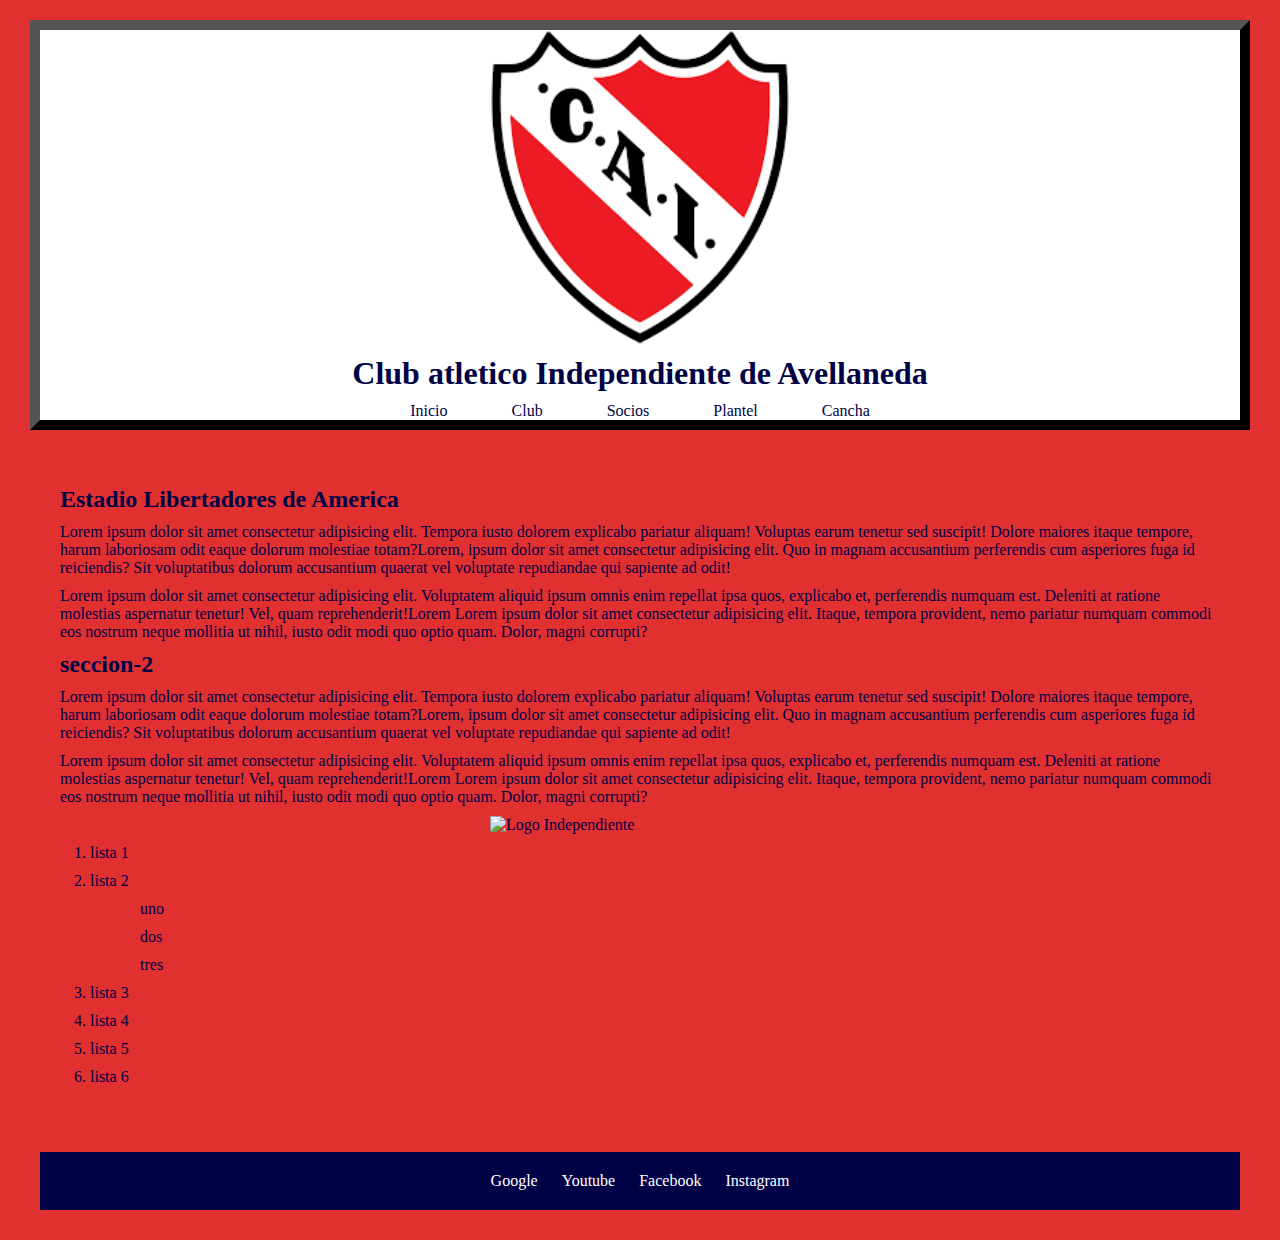
==== pages/cancha.html @ b82a3fad "se agregaron los archivos al proyecto" ====
<!DOCTYPE html>
<html lang="en">
<head>
    <meta charset="UTF-8">
    <meta name="viewport" content="width=device-width, initial-scale=1.0">
    <title>CAI Independiente</title>
    <link rel="shortcut icon" href="../clase1/img/Logo1.png" type="image/x-icon">
    <link rel="stylesheet" href="../css/main.css">
</head>
<body>
    <header class="encabezado">
        <img src="../img/Logo1.png" alt="Independiente">
        <h1 class="titulo-principal">Club atletico Independiente de Avellaneda</h1>
        <a href="../index.html">Inicio</a>
        <a href="../pages/club.html">Club</a>
        <a href="../pages/socios.html">Socios</a>
        <a href="../pages/plantel.html">Plantel</a>
        <a href="../pages/cancha.html">Cancha</a>
    </header>
    <br><br>
    <Main>
        <nav>
            <section id="seccion-1">
                <h2>Estadio Libertadores de America</h2>
                <p>Lorem ipsum dolor sit amet consectetur adipisicing elit. Tempora iusto dolorem explicabo pariatur aliquam! Voluptas earum tenetur sed suscipit! Dolore maiores itaque tempore, harum laboriosam odit eaque dolorum molestiae totam?Lorem, ipsum dolor sit amet consectetur adipisicing elit. Quo in magnam accusantium perferendis cum asperiores fuga id reiciendis? Sit voluptatibus dolorum accusantium quaerat vel voluptate repudiandae qui sapiente ad odit!</p>
                <p>Lorem ipsum dolor sit amet consectetur adipisicing elit. Voluptatem aliquid ipsum omnis enim repellat ipsa quos, explicabo et, perferendis numquam est. Deleniti at ratione molestias aspernatur tenetur! Vel, quam reprehenderit!Lorem Lorem ipsum dolor sit amet consectetur adipisicing elit. Itaque, tempora provident, nemo pariatur numquam commodi eos nostrum neque mollitia ut nihil, iusto odit modi quo optio quam. Dolor, magni corrupti?</p>
            </section>
        </nav>
        <nav>
            <section id="seccion-2">
                <h2>seccion-2</h2>
                <p>Lorem ipsum dolor sit amet consectetur adipisicing elit. Tempora iusto dolorem explicabo pariatur aliquam! Voluptas earum tenetur sed suscipit! Dolore maiores itaque tempore, harum laboriosam odit eaque dolorum molestiae totam?Lorem, ipsum dolor sit amet consectetur adipisicing elit. Quo in magnam accusantium perferendis cum asperiores fuga id reiciendis? Sit voluptatibus dolorum accusantium quaerat vel voluptate repudiandae qui sapiente ad odit!</p>
                <p>Lorem ipsum dolor sit amet consectetur adipisicing elit. Voluptatem aliquid ipsum omnis enim repellat ipsa quos, explicabo et, perferendis numquam est. Deleniti at ratione molestias aspernatur tenetur! Vel, quam reprehenderit!Lorem Lorem ipsum dolor sit amet consectetur adipisicing elit. Itaque, tempora provident, nemo pariatur numquam commodi eos nostrum neque mollitia ut nihil, iusto odit modi quo optio quam. Dolor, magni corrupti?</p>
            </section>
        </nav>
        <div>
            <img src="../clase1/img/Logo.jpeg" alt="Logo Independiente">
        </div>
        <ol>
            <li>lista 1</li>
            <li>lista 2
                <ul>uno</ul>
                <ul>dos</ul>
                <ul>tres</ul>
            </li>
            <li>lista 3</li>
            <li>lista 4</li>
            <li>lista 5</li>
            <li>lista 6</li>
        </ol>
    </Main>
    <br><br>
    <footer class="pie-pagina">
        <a href="https://www.google.com" target="_blank">Google</a>
        <a href="https://www.Youtube.com" target="_blank">Youtube</a>
        <a href="https://www.Facebook.com" target="_blank">Facebook</a>
        <a href="https://www.Instagram.com" target="_blank">Instagram</a>
    </footer>
</body>
</html>
---- css/main.css ----
*{
    margin: 10px;
    background-color: rgb(224, 48, 48);
    color: rgb(1, 1, 70);
}

.encabezado{
    border: 10px;
    border-style:outset;
    border-color: black;
    background-color: white;
    text-align: center;
    text-decoration: none;
    font-family:Georgia, 'Times New Roman', Times, serif;
    display: block;
}

.titulo-principal{
    background-color: white;
    text-decoration:solid;
}

header a{
    text-decoration: none;
    background-color: white;
    padding: 0px;
    margin: 30px;

}
main{
    text-align: left;
}
img{
    display: block;
    margin: auto;
    padding: auto;
    width: 300px;
}

footer{
    padding: 20px;
    margin: 20px;
    text-align: center;
    background-color: rgb(1, 1,70);
}

footer a{
    color: white;
    text-decoration: none;
    background-color: rgb(1, 1,70);
}
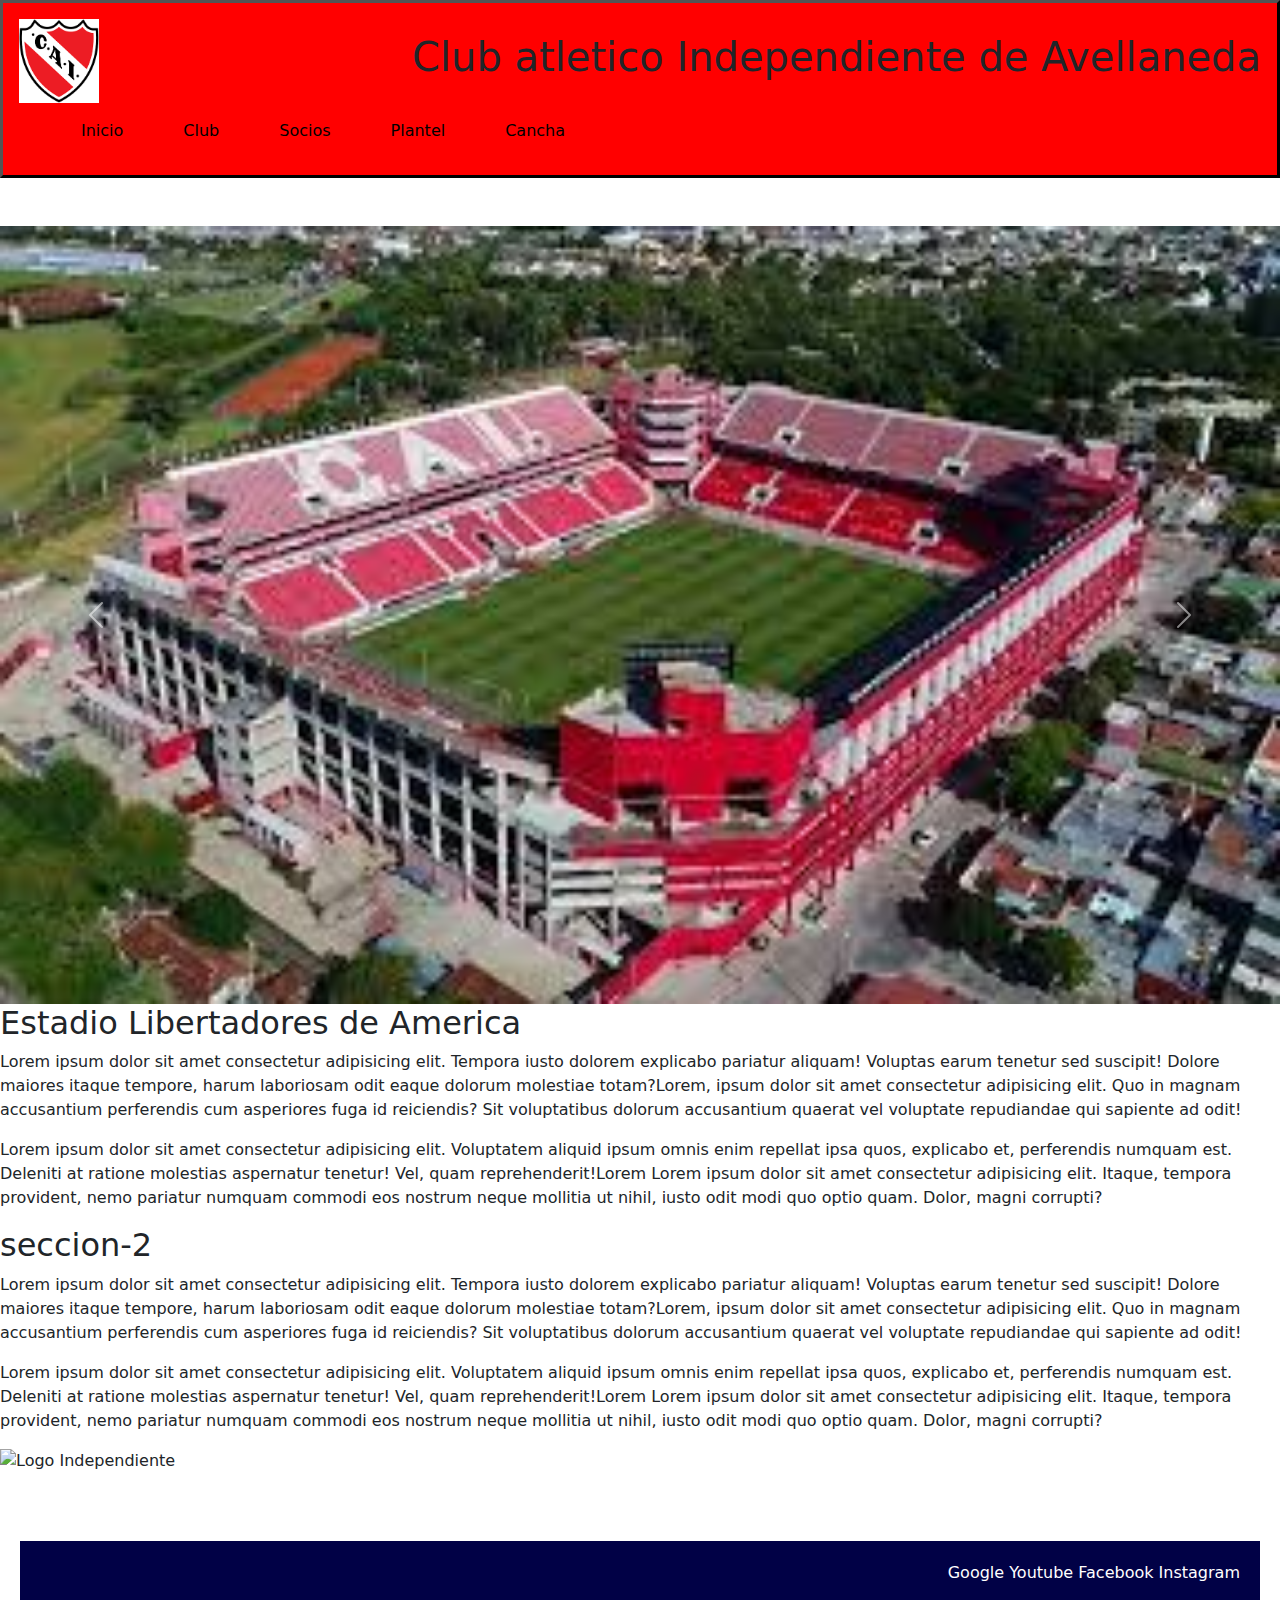
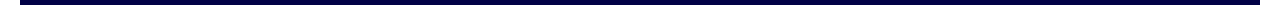
==== commit f4d54705: "se agregaron imagenes y se cambio el menu principal" ====
--- a/pages/cancha.html
+++ b/pages/cancha.html
@@ -1,24 +1,48 @@
 <!DOCTYPE html>
 <html lang="en">
-<head>
+  <head>
     <meta charset="UTF-8">
     <meta name="viewport" content="width=device-width, initial-scale=1.0">
     <title>CAI Independiente</title>
     <link rel="shortcut icon" href="../clase1/img/Logo1.png" type="image/x-icon">
     <link rel="stylesheet" href="../css/main.css">
+    <link href="https://cdn.jsdelivr.net/npm/bootstrap@5.3.3/dist/css/bootstrap.min.css" rel="stylesheet" integrity="sha384-QWTKZyjpPEjISv5WaRU9OFeRpok6YctnYmDr5pNlyT2bRjXh0JMhjY6hW+ALEwIH" crossorigin="anonymous">
 </head>
 <body>
-    <header class="encabezado">
-        <img src="../img/Logo1.png" alt="Independiente">
-        <h1 class="titulo-principal">Club atletico Independiente de Avellaneda</h1>
-        <a href="../index.html">Inicio</a>
-        <a href="../pages/club.html">Club</a>
-        <a href="../pages/socios.html">Socios</a>
-        <a href="../pages/plantel.html">Plantel</a>
-        <a href="../pages/cancha.html">Cancha</a>
-    </header>
+  <header class="encabezado">
+    <img class="logo" src="../img/Logo1.png" alt="Independiente">
+    <h1 class="titulo-principal">Club atletico Independiente de Avellaneda</h1>
+    <ul class="lista-principal">
+        <li><a href="../index.html">Inicio</a></li>
+        <li><a href="./club.html">Club</a></li>
+        <li><a href="./socios.html">Socios</a></li>
+        <li><a href="./plantel.html">Plantel</a></li>
+        <li><a href="./cancha.html">Cancha</a></li>
+    </ul>
+</header>
     <br><br>
     <Main>
+        <div id="carouselExample" class="carousel slide">
+                <div class="carousel-inner">
+                  <div class="carousel-item active">
+                    <img src="../img/Estadio.jpeg" class="d-block w-100" alt="estadio1">
+                  </div>
+                  <div class="carousel-item">
+                    <img src="../img/Estadio1.jpg" class="d-block w-100" alt="estadio2">
+                  </div>
+                  <div class="carousel-item">
+                    <img src="../img/Estadio2.png" class="d-block w-100" alt="estadio3">
+                  </div>
+                </div>
+                <button class="carousel-control-prev" type="button" data-bs-target="#carouselExample" data-bs-slide="prev">
+                  <span class="carousel-control-prev-icon" aria-hidden="true"></span>
+                  <span class="visually-hidden">Previous</span>
+                </button>
+                <button class="carousel-control-next" type="button" data-bs-target="#carouselExample" data-bs-slide="next">
+                  <span class="carousel-control-next-icon" aria-hidden="true"></span>
+                  <span class="visually-hidden">Next</span>
+                </button>
+        </div>
         <nav>
             <section id="seccion-1">
                 <h2>Estadio Libertadores de America</h2>
@@ -36,18 +60,6 @@
         <div>
             <img src="../clase1/img/Logo.jpeg" alt="Logo Independiente">
         </div>
-        <ol>
-            <li>lista 1</li>
-            <li>lista 2
-                <ul>uno</ul>
-                <ul>dos</ul>
-                <ul>tres</ul>
-            </li>
-            <li>lista 3</li>
-            <li>lista 4</li>
-            <li>lista 5</li>
-            <li>lista 6</li>
-        </ol>
     </Main>
     <br><br>
     <footer class="pie-pagina">
@@ -56,5 +68,6 @@
         <a href="https://www.Facebook.com" target="_blank">Facebook</a>
         <a href="https://www.Instagram.com" target="_blank">Instagram</a>
     </footer>
+    <script src="https://cdn.jsdelivr.net/npm/bootstrap@5.3.3/dist/js/bootstrap.bundle.min.js" integrity="sha384-YvpcrYf0tY3lHB60NNkmXc5s9fDVZLESaAA55NDzOxhy9GkcIdslK1eN7N6jIeHz" crossorigin="anonymous"></script>
 </body>
 </html>--- a/css/main.css
+++ b/css/main.css
@@ -1,11 +1,13 @@
 *{
-    margin: 10px;
-    background-color: rgb(224, 48, 48);
-    color: rgb(1, 1, 70);
+    margin: 0;
+    padding: 0;
+    box-sizing: border-box;
 }
 
+
+
 .encabezado{
-    border: 10px;
+    /*border: 10px;
     border-style:outset;
     border-color: black;
     background-color: white;
@@ -13,35 +15,45 @@
     text-decoration: none;
     font-family:Georgia, 'Times New Roman', Times, serif;
     display: block;
+*/
+
+    padding: 1rem;
+    border-style:outset;
+    border-color: black;
+    background-color: red;
+    display: flex;
+    align-items: center;
+    justify-content: space-between;
+    flex-wrap: wrap;
+    gap: 1rem;
 }
 
-.titulo-principal{
-    background-color: white;
-    text-decoration:solid;
+.logo{
+    width: 5rem;
+    background-color: red;
+}
+
+.lista-principal{
+    list-style-type: none;
+    display: flex;
+    background-color: red;
 }
 
 header a{
     text-decoration: none;
-    background-color: white;
+    color: black;
+    background-color: red;
     padding: 0px;
     margin: 30px;
 
-}
-main{
-    text-align: left;
-}
-img{
-    display: block;
-    margin: auto;
-    padding: auto;
-    width: 300px;
 }
 
 footer{
     padding: 20px;
     margin: 20px;
-    text-align: center;
+    text-align: end;
     background-color: rgb(1, 1,70);
+    border: 4rem;
 }
 
 footer a{
@@ -50,3 +62,34 @@
     background-color: rgb(1, 1,70);
 }
 
+.atajan{
+    width: 5rem;
+    display: flex;
+    flex-direction: row;
+    flex-wrap: nowrap;
+    gap: 1rem;
+}
+
+.defensores{
+    width: 300px;
+    display: flex;
+    flex-direction: row;
+    flex-wrap: nowrap;
+    gap: 1rem;
+}
+
+.medio-campo{
+    width: 300px;
+    display: flex;
+    flex-direction: row;
+    flex-wrap: nowrap;
+    gap: 1rem;
+}
+
+.delantera{
+    width: 300px;
+    display: flex;
+    flex-direction: row;
+    flex-wrap: nowrap;
+    gap: 1rem;
+}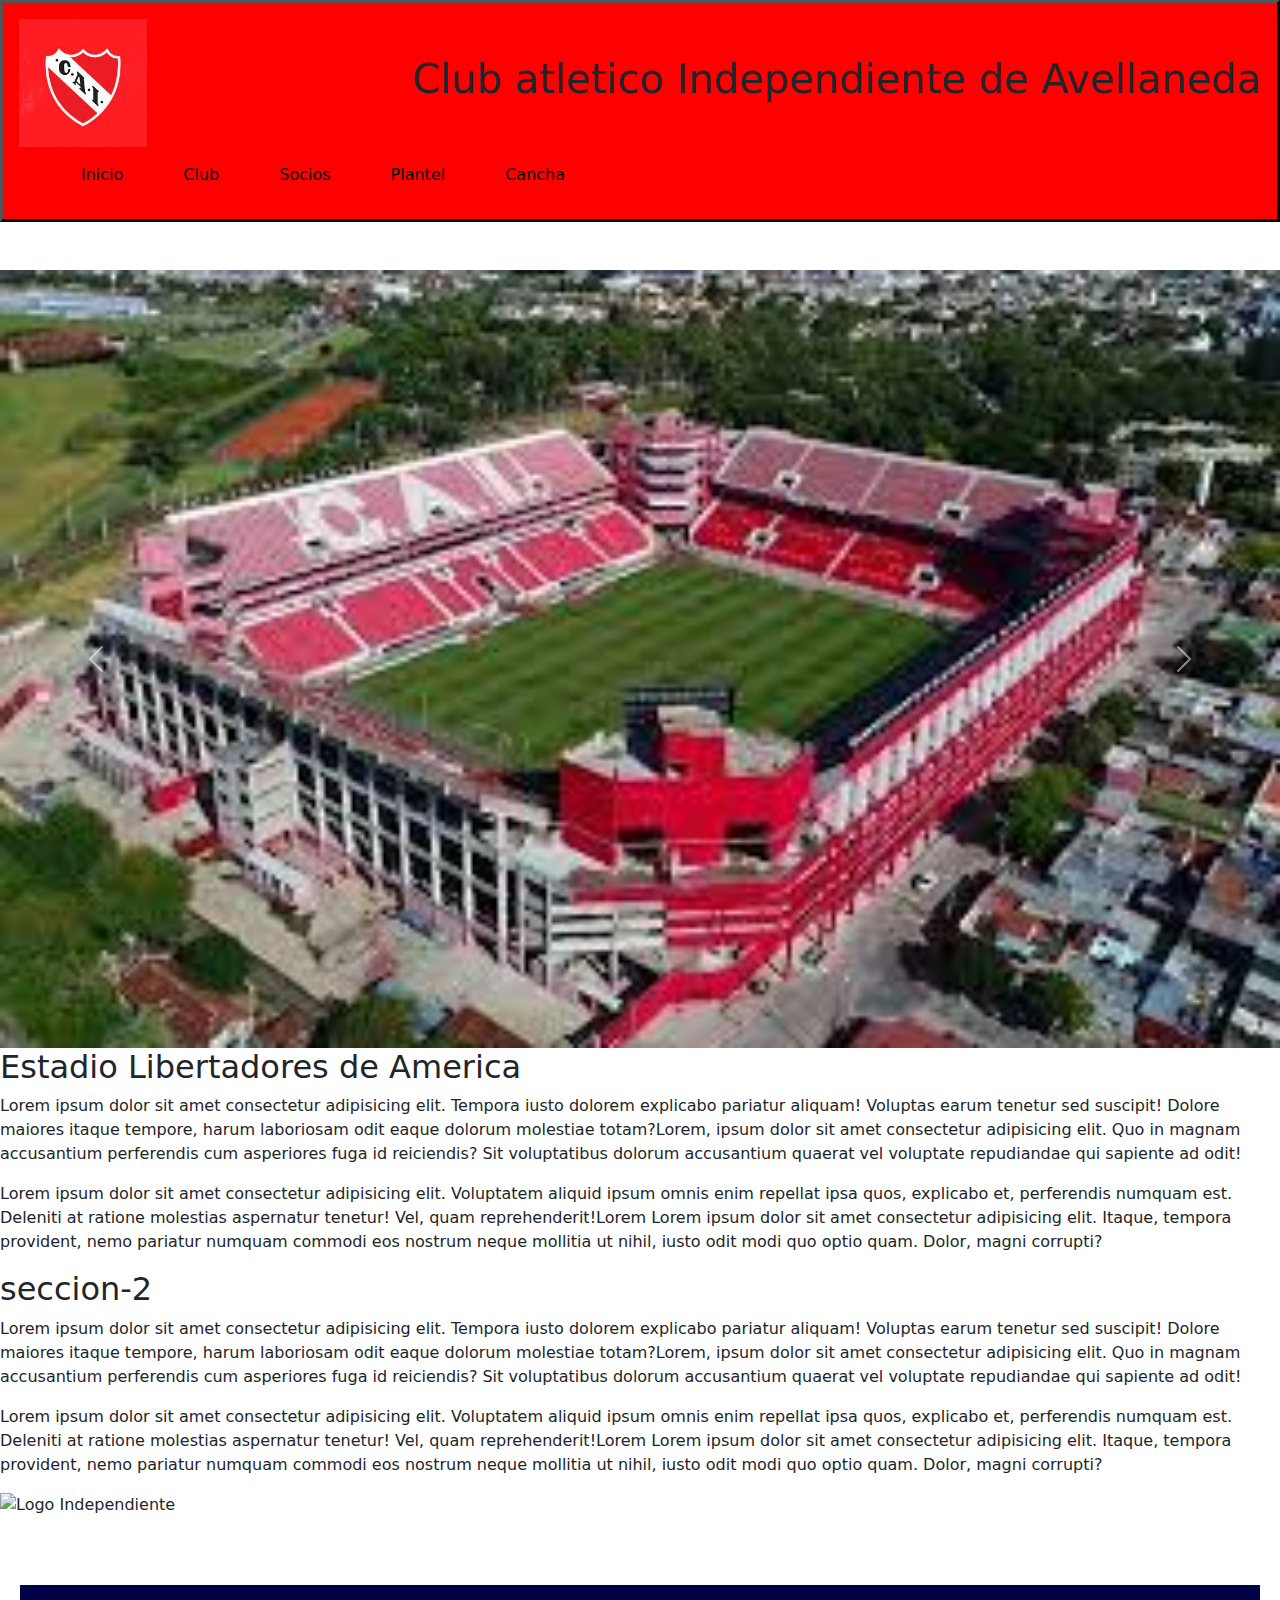
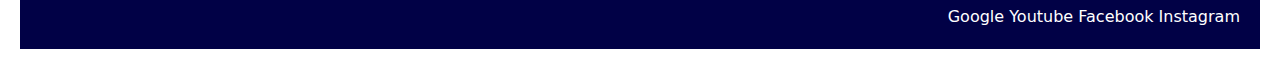
==== commit d355c079: "se modifico el menu principal y se agregaron imagenes" ====
--- a/pages/cancha.html
+++ b/pages/cancha.html
@@ -4,13 +4,13 @@
     <meta charset="UTF-8">
     <meta name="viewport" content="width=device-width, initial-scale=1.0">
     <title>CAI Independiente</title>
-    <link rel="shortcut icon" href="../clase1/img/Logo1.png" type="image/x-icon">
+    <link rel="shortcut icon" href="../img/Logo1.png" type="image/x-icon">
     <link rel="stylesheet" href="../css/main.css">
     <link href="https://cdn.jsdelivr.net/npm/bootstrap@5.3.3/dist/css/bootstrap.min.css" rel="stylesheet" integrity="sha384-QWTKZyjpPEjISv5WaRU9OFeRpok6YctnYmDr5pNlyT2bRjXh0JMhjY6hW+ALEwIH" crossorigin="anonymous">
 </head>
 <body>
   <header class="encabezado">
-    <img class="logo" src="../img/Logo1.png" alt="Independiente">
+    <img class="logo" src="../img/Logo.jpeg" alt="Independiente">
     <h1 class="titulo-principal">Club atletico Independiente de Avellaneda</h1>
     <ul class="lista-principal">
         <li><a href="../index.html">Inicio</a></li>
--- a/css/main.css
+++ b/css/main.css
@@ -3,8 +3,6 @@
     padding: 0;
     box-sizing: border-box;
 }
-
-
 
 .encabezado{
     /*border: 10px;
@@ -16,7 +14,6 @@
     font-family:Georgia, 'Times New Roman', Times, serif;
     display: block;
 */
-
     padding: 1rem;
     border-style:outset;
     border-color: black;
@@ -29,7 +26,7 @@
 }
 
 .logo{
-    width: 5rem;
+    width: 8rem;
     background-color: red;
 }
 
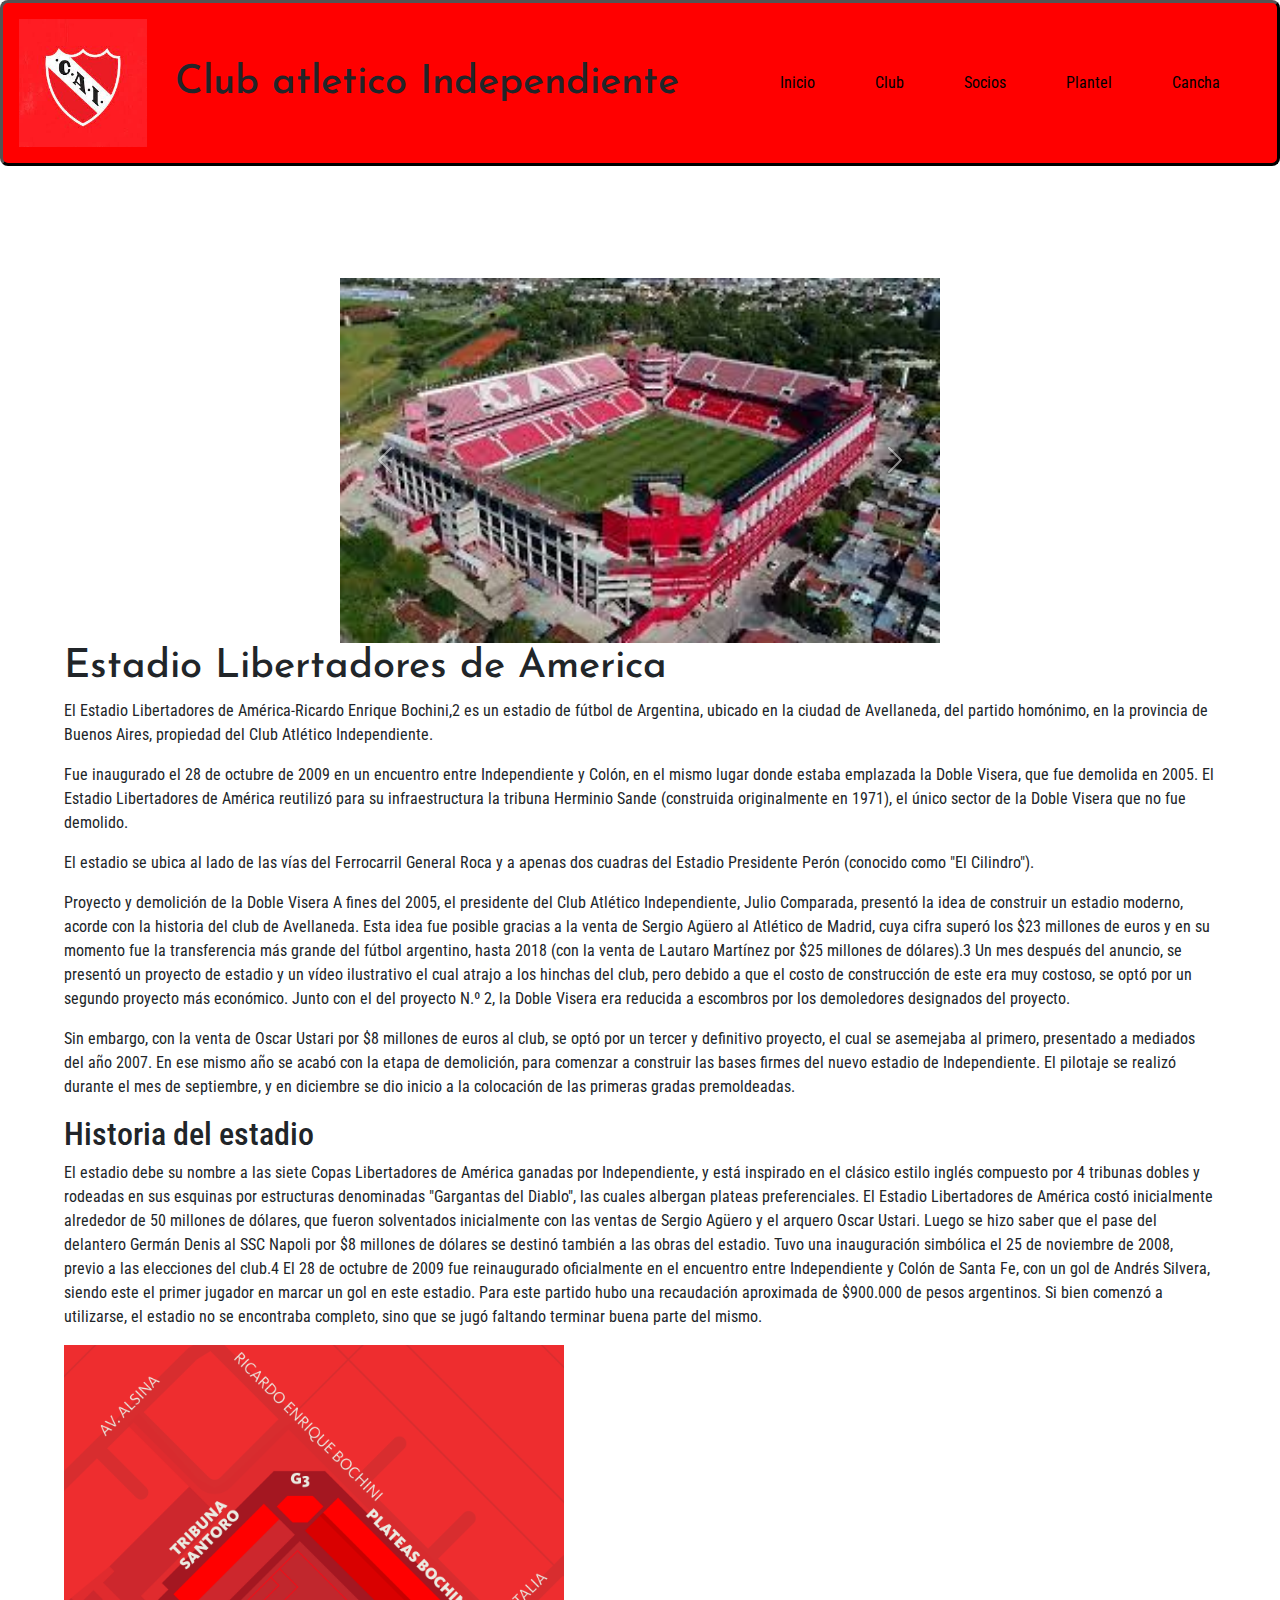
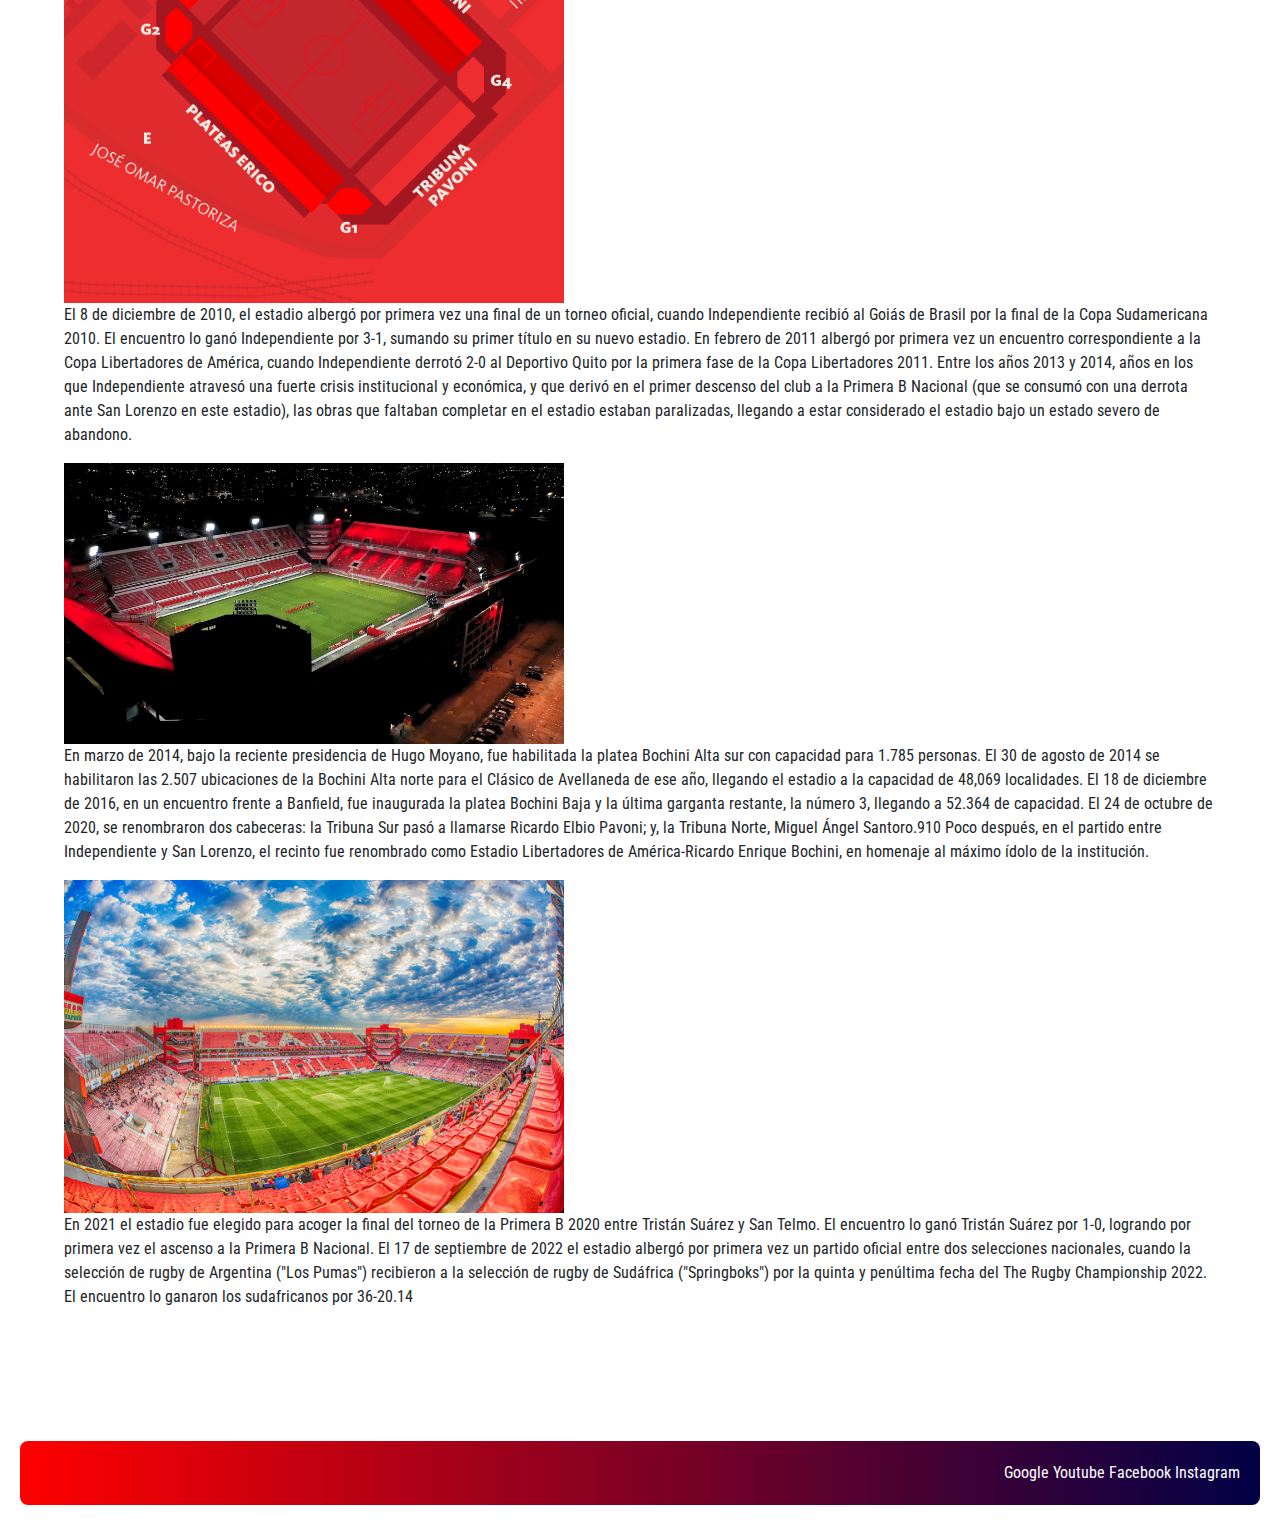
==== commit 7bef5600: "se añadio sass y animaciones" ====
--- a/pages/cancha.html
+++ b/pages/cancha.html
@@ -7,11 +7,14 @@
     <link rel="shortcut icon" href="../img/Logo1.png" type="image/x-icon">
     <link rel="stylesheet" href="../css/main.css">
     <link href="https://cdn.jsdelivr.net/npm/bootstrap@5.3.3/dist/css/bootstrap.min.css" rel="stylesheet" integrity="sha384-QWTKZyjpPEjISv5WaRU9OFeRpok6YctnYmDr5pNlyT2bRjXh0JMhjY6hW+ALEwIH" crossorigin="anonymous">
+    <link rel="preconnect" href="https://fonts.googleapis.com">
+    <link rel="preconnect" href="https://fonts.gstatic.com" crossorigin>
+    <link href="https://fonts.googleapis.com/css2?family=Josefin+Sans:ital,wght@0,100..700;1,100..700&family=Playwrite+BE+VLG:wght@100..400&family=Roboto+Condensed:ital,wght@0,100..900;1,100..900&display=swap" rel="stylesheet">
 </head>
 <body>
   <header class="encabezado">
     <img class="logo" src="../img/Logo.jpeg" alt="Independiente">
-    <h1 class="titulo-principal">Club atletico Independiente de Avellaneda</h1>
+    <h1 class="titulo-principal">Club atletico Independiente</h1>
     <ul class="lista-principal">
         <li><a href="../index.html">Inicio</a></li>
         <li><a href="./club.html">Club</a></li>
@@ -21,7 +24,8 @@
     </ul>
 </header>
     <br><br>
-    <Main>
+    <Main class="cuerpo-pagina">
+      <div class="efecto-carousel">
         <div id="carouselExample" class="carousel slide">
                 <div class="carousel-inner">
                   <div class="carousel-item active">
@@ -31,7 +35,7 @@
                     <img src="../img/Estadio1.jpg" class="d-block w-100" alt="estadio2">
                   </div>
                   <div class="carousel-item">
-                    <img src="../img/Estadio2.png" class="d-block w-100" alt="estadio3">
+                    <img src="../img/independiente-club-estadio.jpg" class="d-block w-100" alt="estadio3">
                   </div>
                 </div>
                 <button class="carousel-control-prev" type="button" data-bs-target="#carouselExample" data-bs-slide="prev">
@@ -43,23 +47,43 @@
                   <span class="visually-hidden">Next</span>
                 </button>
         </div>
+      </div>
         <nav>
-            <section id="seccion-1">
-                <h2>Estadio Libertadores de America</h2>
-                <p>Lorem ipsum dolor sit amet consectetur adipisicing elit. Tempora iusto dolorem explicabo pariatur aliquam! Voluptas earum tenetur sed suscipit! Dolore maiores itaque tempore, harum laboriosam odit eaque dolorum molestiae totam?Lorem, ipsum dolor sit amet consectetur adipisicing elit. Quo in magnam accusantium perferendis cum asperiores fuga id reiciendis? Sit voluptatibus dolorum accusantium quaerat vel voluptate repudiandae qui sapiente ad odit!</p>
-                <p>Lorem ipsum dolor sit amet consectetur adipisicing elit. Voluptatem aliquid ipsum omnis enim repellat ipsa quos, explicabo et, perferendis numquam est. Deleniti at ratione molestias aspernatur tenetur! Vel, quam reprehenderit!Lorem Lorem ipsum dolor sit amet consectetur adipisicing elit. Itaque, tempora provident, nemo pariatur numquam commodi eos nostrum neque mollitia ut nihil, iusto odit modi quo optio quam. Dolor, magni corrupti?</p>
+            <section>
+            <h1>Estadio Libertadores de America</h1>
+            <p>El Estadio Libertadores de América-Ricardo Enrique Bochini,2​ es un estadio de fútbol de Argentina, ubicado en la ciudad de Avellaneda, del partido homónimo, en la provincia de Buenos Aires, propiedad del Club Atlético Independiente.</p>
+
+            <p>Fue inaugurado el 28 de octubre de 2009 en un encuentro entre Independiente y Colón, en el mismo lugar donde estaba emplazada la Doble Visera, que fue demolida en 2005. El Estadio Libertadores de América reutilizó para su infraestructura la tribuna Herminio Sande (construida originalmente en 1971), el único sector de la Doble Visera que no fue demolido.</p>
+              
+            <p>El estadio se ubica al lado de las vías del Ferrocarril General Roca y a apenas dos cuadras del Estadio Presidente Perón (conocido como "El Cilindro").</p>
+              
+            <p>Proyecto y demolición de la Doble Visera
+            A fines del 2005, el presidente del Club Atlético Independiente, Julio Comparada, presentó la idea de construir un estadio moderno, acorde con la historia del club de Avellaneda. Esta idea fue posible gracias a la venta de Sergio Agüero al Atlético de Madrid, cuya cifra superó los $23 millones de euros y en su momento fue la transferencia más grande del fútbol argentino, hasta 2018 (con la venta de Lautaro Martínez por $25 millones de dólares).3​ Un mes después del anuncio, se presentó un proyecto de estadio y un vídeo ilustrativo el cual atrajo a los hinchas del club, pero debido a que el costo de construcción de este era muy costoso, se optó por un segundo proyecto más económico. Junto con el del proyecto N.º 2, la Doble Visera era reducida a escombros por los demoledores designados del proyecto.</p>
+              
+            <p>Sin embargo, con la venta de Oscar Ustari por $8 millones de euros al club, se optó por un tercer y definitivo proyecto, el cual se asemejaba al primero, presentado a mediados del año 2007. En ese mismo año se acabó con la etapa de demolición, para comenzar a construir las bases firmes del nuevo estadio de Independiente. El pilotaje se realizó durante el mes de septiembre, y en diciembre se dio inicio a la colocación de las primeras gradas premoldeadas.</p>   
+        </nav>
+        <nav>
+            <section>
+                <h2>Historia del estadio</h2>
+                <div class="seccion2">
+                  <p>El estadio debe su nombre a las siete Copas Libertadores de América ganadas por Independiente, y está inspirado en el clásico estilo inglés compuesto por 4 tribunas dobles y rodeadas en sus esquinas por estructuras denominadas "Gargantas del Diablo", las cuales albergan plateas preferenciales. El Estadio Libertadores de América costó inicialmente alrededor de 50 millones de dólares, que fueron solventados inicialmente con las ventas de Sergio Agüero y el arquero Oscar Ustari. Luego se hizo saber que el pase del delantero Germán Denis al SSC Napoli por $8 millones de dólares se destinó también a las obras del estadio.
+
+                  Tuvo una inauguración simbólica el 25 de noviembre de 2008, previo a las elecciones del club.4​ El 28 de octubre de 2009 fue reinaugurado oficialmente en el encuentro entre Independiente y Colón de Santa Fe, con un gol de Andrés Silvera, siendo este el primer jugador en marcar un gol en este estadio. Para este partido hubo una recaudación aproximada de $900.000 de pesos argentinos. Si bien comenzó a utilizarse, el estadio no se encontraba completo, sino que se jugó faltando terminar buena parte del mismo.</p>
+                  <img class="plano-estadio" src="../img/Estadio2.png">
+                  <p>El 8 de diciembre de 2010, el estadio albergó por primera vez una final de un torneo oficial, cuando Independiente recibió al Goiás de Brasil por la final de la Copa Sudamericana 2010. El encuentro lo ganó Independiente por 3-1, sumando su primer título en su nuevo estadio. En febrero de 2011 albergó por primera vez un encuentro correspondiente a la Copa Libertadores de América, cuando Independiente derrotó 2-0 al Deportivo Quito por la primera fase de la Copa Libertadores 2011.
+                    
+                  Entre los años 2013 y 2014, años en los que Independiente atravesó una fuerte crisis institucional y económica, y que derivó en el primer descenso del club a la Primera B Nacional (que se consumó con una derrota ante San Lorenzo en este estadio), las obras que faltaban completar en el estadio estaban paralizadas, llegando a estar considerado el estadio bajo un estado severo de abandono.</p>
+                  <img class="plano-estadio"  src="../img/libertadoresdeamerica1.jpg_large" alt="">
+                  <p>En marzo de 2014, bajo la reciente presidencia de Hugo Moyano, fue habilitada la platea Bochini Alta sur con capacidad para 1.785 personas.​ El 30 de agosto de 2014 se habilitaron las 2.507 ubicaciones de la Bochini Alta norte para el Clásico de Avellaneda de ese año, llegando el estadio a la capacidad de 48,069 localidades.​ El 18 de diciembre de 2016, en un encuentro frente a Banfield, fue inaugurada la platea Bochini Baja y la última garganta restante, la número 3, llegando a 52.364 de capacidad.
+                    
+                  El 24 de octubre de 2020, se renombraron dos cabeceras: la Tribuna Sur pasó a llamarse Ricardo Elbio Pavoni; y, la Tribuna Norte, Miguel Ángel Santoro.9​10​ Poco después, en el partido entre Independiente y San Lorenzo, el recinto fue renombrado como Estadio Libertadores de América-Ricardo Enrique Bochini, en homenaje al máximo ídolo de la institución.</p>
+                  <img class="plano-estadio"  src="../img/libertadoresdeamerica.jpg">  
+                  <p>En 2021 el estadio fue elegido para acoger la final del torneo de la Primera B 2020 entre Tristán Suárez y San Telmo. El encuentro lo ganó Tristán Suárez por 1-0, logrando por primera vez el ascenso a la Primera B Nacional.
+                    
+                  El 17 de septiembre de 2022 el estadio albergó por primera vez un partido oficial entre dos selecciones nacionales, cuando la selección de rugby de Argentina ("Los Pumas") recibieron a la selección de rugby de Sudáfrica ("Springboks") por la quinta y penúltima fecha del The Rugby Championship 2022. El encuentro lo ganaron los sudafricanos por 36-20.14</p>
+                </div>
             </section>
         </nav>
-        <nav>
-            <section id="seccion-2">
-                <h2>seccion-2</h2>
-                <p>Lorem ipsum dolor sit amet consectetur adipisicing elit. Tempora iusto dolorem explicabo pariatur aliquam! Voluptas earum tenetur sed suscipit! Dolore maiores itaque tempore, harum laboriosam odit eaque dolorum molestiae totam?Lorem, ipsum dolor sit amet consectetur adipisicing elit. Quo in magnam accusantium perferendis cum asperiores fuga id reiciendis? Sit voluptatibus dolorum accusantium quaerat vel voluptate repudiandae qui sapiente ad odit!</p>
-                <p>Lorem ipsum dolor sit amet consectetur adipisicing elit. Voluptatem aliquid ipsum omnis enim repellat ipsa quos, explicabo et, perferendis numquam est. Deleniti at ratione molestias aspernatur tenetur! Vel, quam reprehenderit!Lorem Lorem ipsum dolor sit amet consectetur adipisicing elit. Itaque, tempora provident, nemo pariatur numquam commodi eos nostrum neque mollitia ut nihil, iusto odit modi quo optio quam. Dolor, magni corrupti?</p>
-            </section>
-        </nav>
-        <div>
-            <img src="../clase1/img/Logo.jpeg" alt="Logo Independiente">
-        </div>
     </Main>
     <br><br>
     <footer class="pie-pagina">
--- a/css/main.css
+++ b/css/main.css
@@ -1,92 +1 @@
-*{
-    margin: 0;
-    padding: 0;
-    box-sizing: border-box;
-}
-
-.encabezado{
-    /*border: 10px;
-    border-style:outset;
-    border-color: black;
-    background-color: white;
-    text-align: center;
-    text-decoration: none;
-    font-family:Georgia, 'Times New Roman', Times, serif;
-    display: block;
-*/
-    padding: 1rem;
-    border-style:outset;
-    border-color: black;
-    background-color: red;
-    display: flex;
-    align-items: center;
-    justify-content: space-between;
-    flex-wrap: wrap;
-    gap: 1rem;
-}
-
-.logo{
-    width: 8rem;
-    background-color: red;
-}
-
-.lista-principal{
-    list-style-type: none;
-    display: flex;
-    background-color: red;
-}
-
-header a{
-    text-decoration: none;
-    color: black;
-    background-color: red;
-    padding: 0px;
-    margin: 30px;
-
-}
-
-footer{
-    padding: 20px;
-    margin: 20px;
-    text-align: end;
-    background-color: rgb(1, 1,70);
-    border: 4rem;
-}
-
-footer a{
-    color: white;
-    text-decoration: none;
-    background-color: rgb(1, 1,70);
-}
-
-.atajan{
-    width: 5rem;
-    display: flex;
-    flex-direction: row;
-    flex-wrap: nowrap;
-    gap: 1rem;
-}
-
-.defensores{
-    width: 300px;
-    display: flex;
-    flex-direction: row;
-    flex-wrap: nowrap;
-    gap: 1rem;
-}
-
-.medio-campo{
-    width: 300px;
-    display: flex;
-    flex-direction: row;
-    flex-wrap: nowrap;
-    gap: 1rem;
-}
-
-.delantera{
-    width: 300px;
-    display: flex;
-    flex-direction: row;
-    flex-wrap: nowrap;
-    gap: 1rem;
-}+*{margin:0;padding:0;box-sizing:border-box}h1{font-family:"Josefin Sans",sans-serif;margin:0 auto}.encabezado{padding:1rem;border-style:outset;border-color:#000;border-radius:8px;background-color:red;display:flex;align-items:center;justify-content:space-between;flex-wrap:wrap;gap:1rem}.encabezado .logo{width:8rem;background-color:red}.encabezado .titulo-principal{margin:0 auto;font-family:"Josefin Sans",sans-serif}.encabezado .lista-principal{font-family:"Roboto Condensed",sans-serif;list-style-type:none;display:flex;text-align:center;background-color:red;margin:0 auto}.encabezado ul li a:hover{background-color:#010146;color:#fff;border-radius:8px;font-size:18px;transition:.5s;padding:5px}header a{font-family:"Roboto Condensed",sans-serif;text-decoration:none;color:#000;background-color:red;padding:0px;margin:30px}footer{font-family:"Roboto Condensed",sans-serif;padding:20px;margin:20px;text-align:end;background:linear-gradient(to right, red, rgb(1, 1, 70));border:4rem;border-radius:8px}footer a{color:#fff;text-decoration:none}footer a:hover{background-color:red;color:#000;border-radius:8px;font-size:18px;transition:.5s;padding:5px}.cuerpo-pagina{margin:4rem;font-family:"Roboto Condensed",sans-serif}.equipo-1{width:100%}.estadio-1{width:100%}.historia-club{display:flex}.efecto-carousel{width:600px;margin:0 auto}.jugadores{width:300px;margin-top:20px}.plano-estadio{width:500px;display:flex}/*# sourceMappingURL=main.css.map */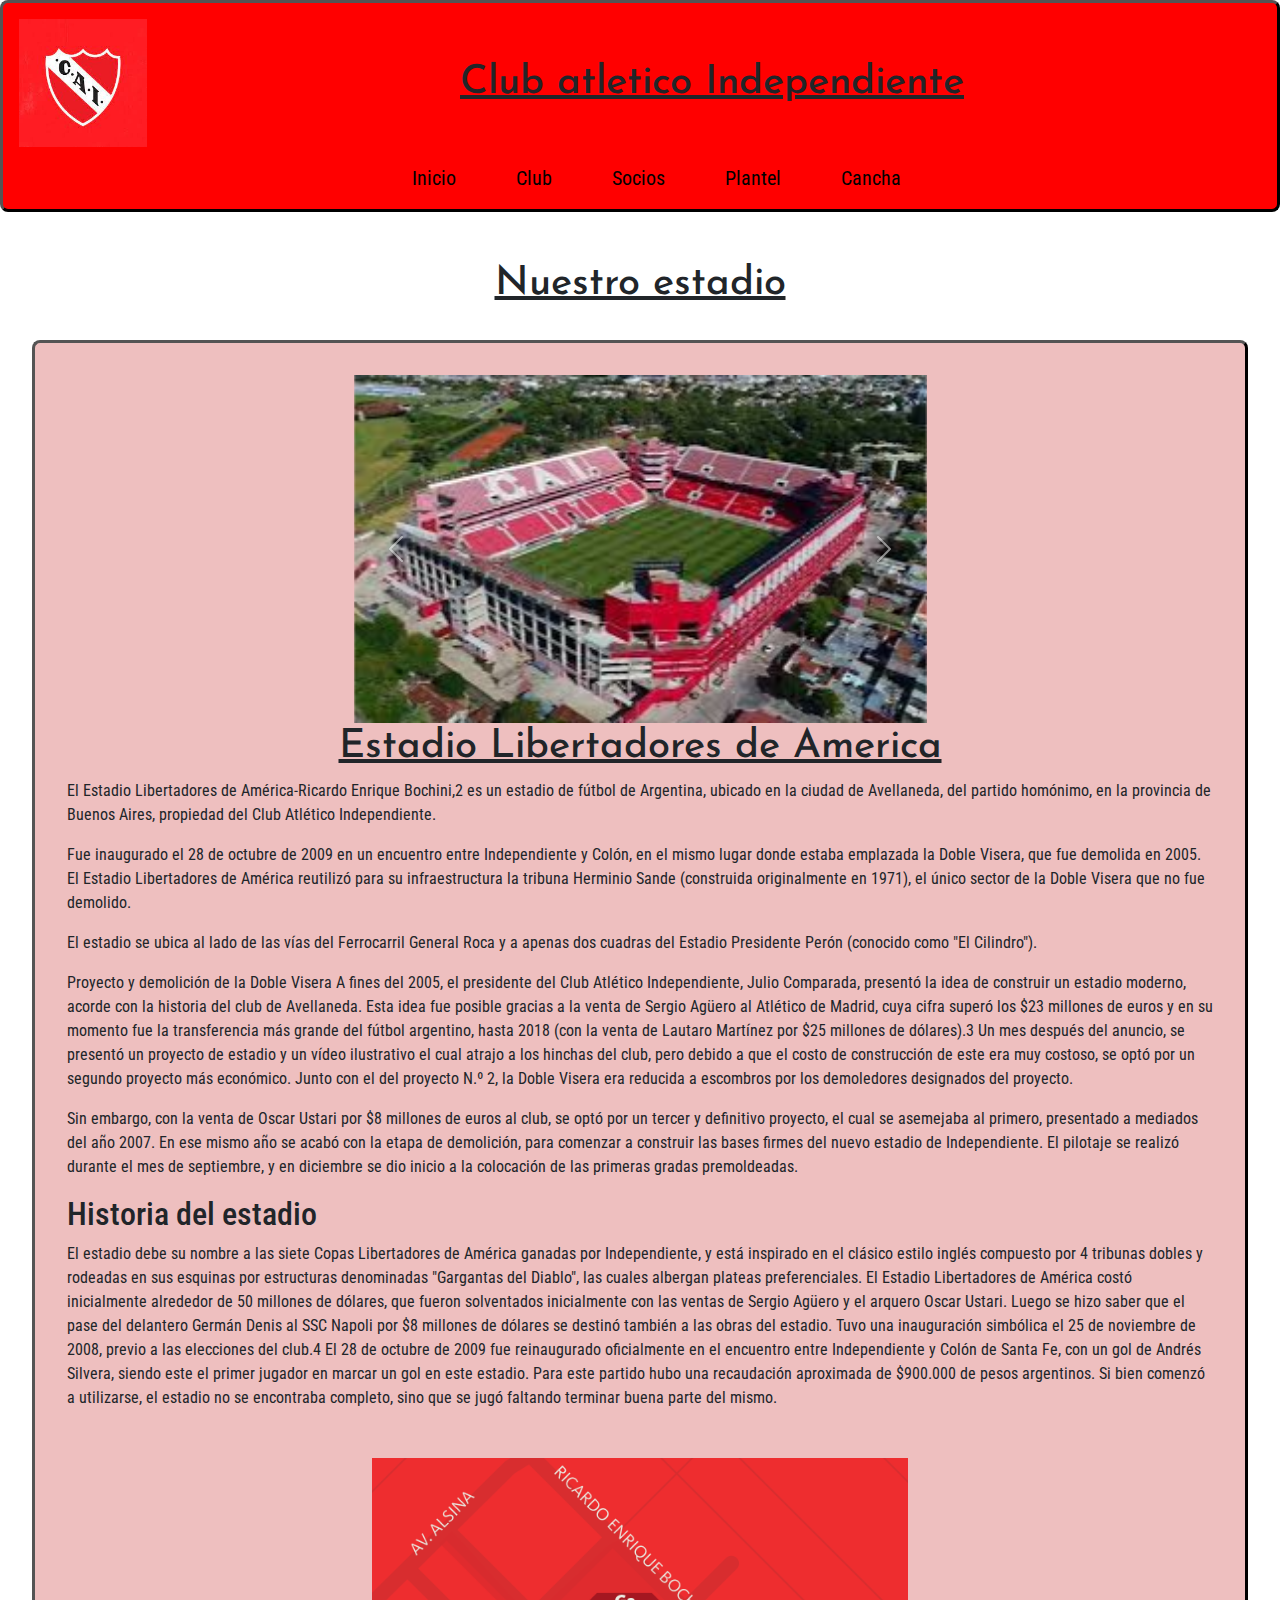
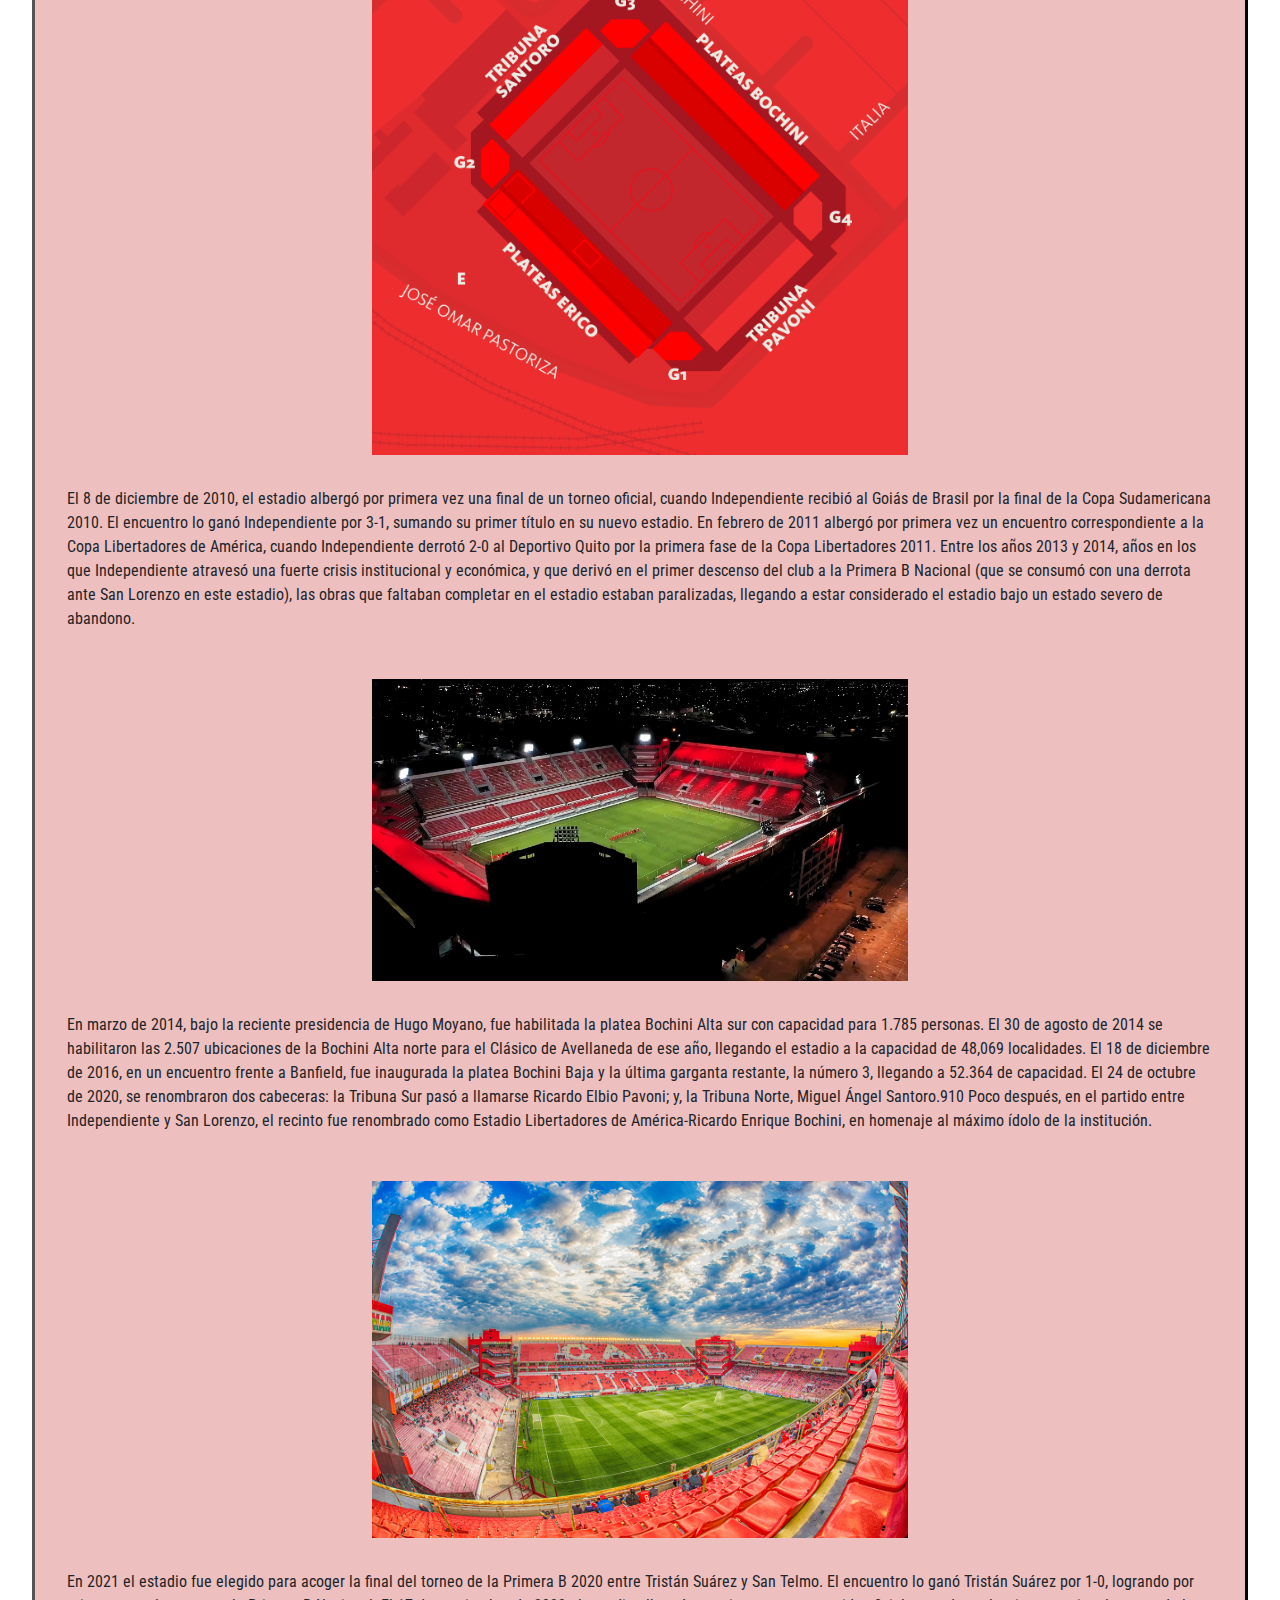
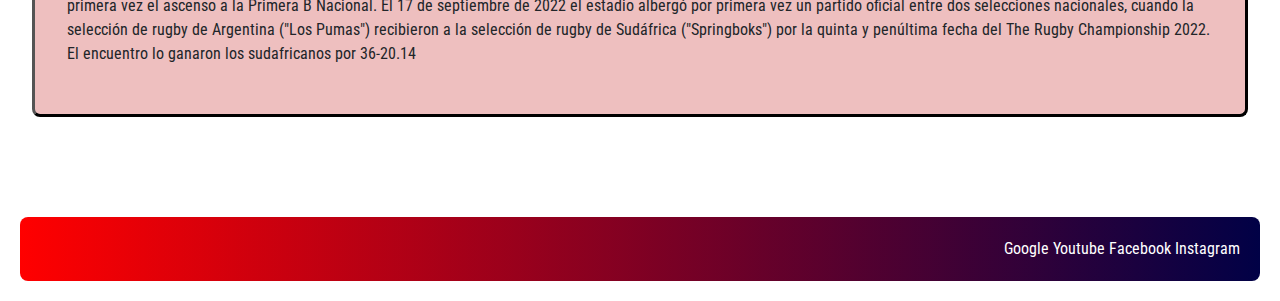
==== commit fac3f22e: "se agrego todo lo pedido para el proyecto final" ====
--- a/pages/cancha.html
+++ b/pages/cancha.html
@@ -24,6 +24,7 @@
     </ul>
 </header>
     <br><br>
+    <h1>Nuestro estadio</h1>
     <Main class="cuerpo-pagina">
       <div class="efecto-carousel">
         <div id="carouselExample" class="carousel slide">
@@ -49,7 +50,7 @@
         </div>
       </div>
         <nav>
-            <section>
+            <section class="seccion1">
             <h1>Estadio Libertadores de America</h1>
             <p>El Estadio Libertadores de América-Ricardo Enrique Bochini,2​ es un estadio de fútbol de Argentina, ubicado en la ciudad de Avellaneda, del partido homónimo, en la provincia de Buenos Aires, propiedad del Club Atlético Independiente.</p>
 
--- a/css/main.css
+++ b/css/main.css
@@ -1 +1 @@
-*{margin:0;padding:0;box-sizing:border-box}h1{font-family:"Josefin Sans",sans-serif;margin:0 auto}.encabezado{padding:1rem;border-style:outset;border-color:#000;border-radius:8px;background-color:red;display:flex;align-items:center;justify-content:space-between;flex-wrap:wrap;gap:1rem}.encabezado .logo{width:8rem;background-color:red}.encabezado .titulo-principal{margin:0 auto;font-family:"Josefin Sans",sans-serif}.encabezado .lista-principal{font-family:"Roboto Condensed",sans-serif;list-style-type:none;display:flex;text-align:center;background-color:red;margin:0 auto}.encabezado ul li a:hover{background-color:#010146;color:#fff;border-radius:8px;font-size:18px;transition:.5s;padding:5px}header a{font-family:"Roboto Condensed",sans-serif;text-decoration:none;color:#000;background-color:red;padding:0px;margin:30px}footer{font-family:"Roboto Condensed",sans-serif;padding:20px;margin:20px;text-align:end;background:linear-gradient(to right, red, rgb(1, 1, 70));border:4rem;border-radius:8px}footer a{color:#fff;text-decoration:none}footer a:hover{background-color:red;color:#000;border-radius:8px;font-size:18px;transition:.5s;padding:5px}.cuerpo-pagina{margin:4rem;font-family:"Roboto Condensed",sans-serif}.equipo-1{width:100%}.estadio-1{width:100%}.historia-club{display:flex}.efecto-carousel{width:600px;margin:0 auto}.jugadores{width:300px;margin-top:20px}.plano-estadio{width:500px;display:flex}/*# sourceMappingURL=main.css.map */+footer{font-family:"Roboto Condensed",sans-serif;padding:20px;margin:20px;text-align:end;background:linear-gradient(to right, red, rgb(1, 1, 70));border:4rem;border-radius:8px}footer a{color:#fff;text-decoration:none}footer a:hover{background-color:red;color:#000;border-radius:8px;font-size:25px;transition:1s;padding:5px}h1{font-family:"Josefin Sans",sans-serif;display:flex;justify-content:center;text-decoration:underline;font-size:30px}.encabezado{padding:1rem;border-style:outset;border-color:#000;border-radius:8px;background-color:red;display:flex;align-items:center;justify-content:space-between;flex-wrap:wrap;gap:1rem}.encabezado .logo{width:8rem;background-color:red}@media screen and (max-width: 576px){.encabezado .logo{margin:0 auto}}.encabezado .titulo-principal{margin:0 auto;font-family:"Josefin Sans",sans-serif}@media screen and (max-width: 576px){.encabezado .titulo-principal{margin:0 auto}}.encabezado .lista-principal{font-size:20px;font-family:"Roboto Condensed",sans-serif;list-style-type:none;display:flex;text-align:center;background-color:red;margin:0 auto}@media screen and (max-width: 576px){.encabezado .lista-principal{display:block;margin:0 auto}}.encabezado ul li a:hover{background-color:#010146;color:#fff;border-radius:8px;font-size:25px;transition:1s;padding:5px}header a{font-family:"Roboto Condensed",sans-serif;text-decoration:none;color:#000;background-color:red;padding:0px;margin:30px}.cuerpo-pagina{background-color:#eebfbf;border-style:outset;border-color:#000;border-radius:8px;padding:2rem;margin:2rem;font-family:"Roboto Condensed",sans-serif}@media screen and (max-width: 576px){.cuerpo-pagina{margin:0;margin-right:0;margin-left:0;padding:0;padding-right:0;padding-left:0}}.cuerpo-pagina .equipo-1{width:70%;display:flex;margin:0 auto;padding:2rem}@media screen and (max-width: 576px){.cuerpo-pagina .equipo-1{width:400px;margin:0;padding:0}}.cuerpo-pagina .estadio-1{width:70%;display:flex;margin:0 auto;padding:2rem}@media screen and (max-width: 576px){.cuerpo-pagina .estadio-1{width:400px;margin:0;padding:0}}.descripcion-club{padding:4rem;margin:4rem}@media screen and (max-width: 576px){.descripcion-club{margin:0;margin-right:0;margin-left:0;padding:0;padding-right:0;padding-left:0}}.descripcion-club .equipo-1{width:70%;display:flex;margin:0 auto;padding:2rem}@media screen and (max-width: 576px){.descripcion-club .equipo-1{width:400px;margin:0;padding:0}}.descripcion-club .estadio-1{width:70%;display:flex;margin:0 auto;padding:2rem}@media screen and (max-width: 576px){.descripcion-club .estadio-1{width:400px;margin:0;padding:0}}.historia-club{display:flex}@media screen and (max-width: 576px){.historia-club{display:block;margin:0;margin-right:0;margin-left:0;padding:0;padding-right:0;padding-left:0}}.efecto-carousel{width:50%;margin:0 auto}.plantel-completo{display:inline-block;background-color:#eebfbf;border-style:outset;border-color:#000;border-radius:8px}.plantel-completo .jugadores{width:300px;margin-top:20px}.plano-estadio{width:600px;display:flex;margin:0 auto;padding:2rem}@media screen and (max-width: 576px){.plano-estadio{width:400px;margin:0;padding:0}}@media screen and (max-width: 576px){.efecto-carousel{width:400px;margin:0;padding:0}}.noticias-general{background-color:#eebfbf;border-style:outset;border-color:#000;border-radius:8px;display:grid;grid-template-columns:1fr 1fr;grid-template-rows:1fr 1fr;grid-template-areas:"noticia1 noticia2" "noticia3 noticia4";margin:0 auto}@media screen and (max-width: 576px){.noticias-general img{width:200px;height:200px}}@media screen and (max-width: 576px){.noticias-general{display:grid;grid-template-columns:1fr;grid-template-rows:1fr 1fr 1fr 1fr;grid-template-areas:"noticia1" "noticia2" "noticia3" "noticia4"}}.noticia1{display:flex;width:99%;float:left;padding:1rem;margin:1rem}@media screen and (max-width: 576px){.noticia1{margin:0;padding:0}}.noticia1 .socios1{width:500px;height:300px}@media screen and (max-width: 576px){.noticia1 .socios1{width:400px;margin:0;padding:0}}.noticia1 .subtitulo-noticia{width:600px;margin:0 auto;padding:3rem}@media screen and (max-width: 576px){.noticia1 .subtitulo-noticia{width:400px;margin:0;padding:0}}.noticia1 .subtitulo-noticia:hover{background-color:red;border-style:groove;border-color:#000;border-radius:8px;font-size:20px;transition:1s}.noticia2{display:flex;width:99%;float:left;padding:1rem;margin:1rem;border:1rem}@media screen and (max-width: 576px){.noticia2{margin:0;padding:0}}.noticia2 .socios2{width:500px;height:300px}@media screen and (max-width: 576px){.noticia2 .socios2{width:400px;margin:0;padding:0}}.noticia2 .subtitulo-noticia{width:600px;margin:0 auto;padding:3rem}@media screen and (max-width: 576px){.noticia2 .subtitulo-noticia{width:400px;margin:0;padding:0}}.noticia2 .subtitulo-noticia:hover{background-color:red;border-style:groove;border-color:#000;border-radius:8px;font-size:20px;transition:1s}.noticia3{display:flex;width:99%;float:left;padding:2rem;margin:2rem}@media screen and (max-width: 576px){.noticia3{margin:0;padding:0}}.noticia3 .socios3{width:500px;height:300px}@media screen and (max-width: 576px){.noticia3 .socios3{width:400px;margin:0;padding:0}}.noticia3 .subtitulo-noticia{width:600px;margin:0 auto;padding:3rem}@media screen and (max-width: 576px){.noticia3 .subtitulo-noticia{width:400px;margin:0;padding:0}}.noticia3 .subtitulo-noticia:hover{background-color:red;border-style:groove;border-color:#000;border-radius:8px;font-size:20px;transition:1s}.noticia4{display:flex;width:99%;float:left;padding:2rem;margin:2rem}@media screen and (max-width: 576px){.noticia4{margin:0;padding:0}}.noticia4 .socios4{width:500px;height:300px}@media screen and (max-width: 576px){.noticia4 .socios4{width:400px;margin:0;padding:0}}.noticia4 .subtitulo-noticia{width:600px;margin:0 auto;padding:3rem}@media screen and (max-width: 576px){.noticia4 .subtitulo-noticia{width:400px;margin:0;padding:0}}.noticia4 .subtitulo-noticia:hover{background-color:red;border-style:groove;border-color:#000;border-radius:8px;font-size:20px;transition:1s}.video1{width:600px;margin:0 auto;padding:3rem}@media screen and (max-width: 576px){.video1{width:400px;margin:0;padding:0}}.formulario{background-color:#eebfbf;border-style:outset;border-color:#000;border-radius:8px;display:flex;justify-content:center;align-items:center;font-size:20px;font-family:"Roboto Condensed",sans-serif}@media screen and (max-width: 576px){.formulario{width:400px;margin:0 auto;padding:0;display:grid;grid-template-columns:1fr;grid-template-rows:1fr 1fr;grid-template-areas:"consultas" "area-formulario"}}@media screen and (max-width: 576px){textarea{width:300px;margin:0;padding:0}}*{margin:0;padding:0;box-sizing:border-box}/*# sourceMappingURL=main.css.map */